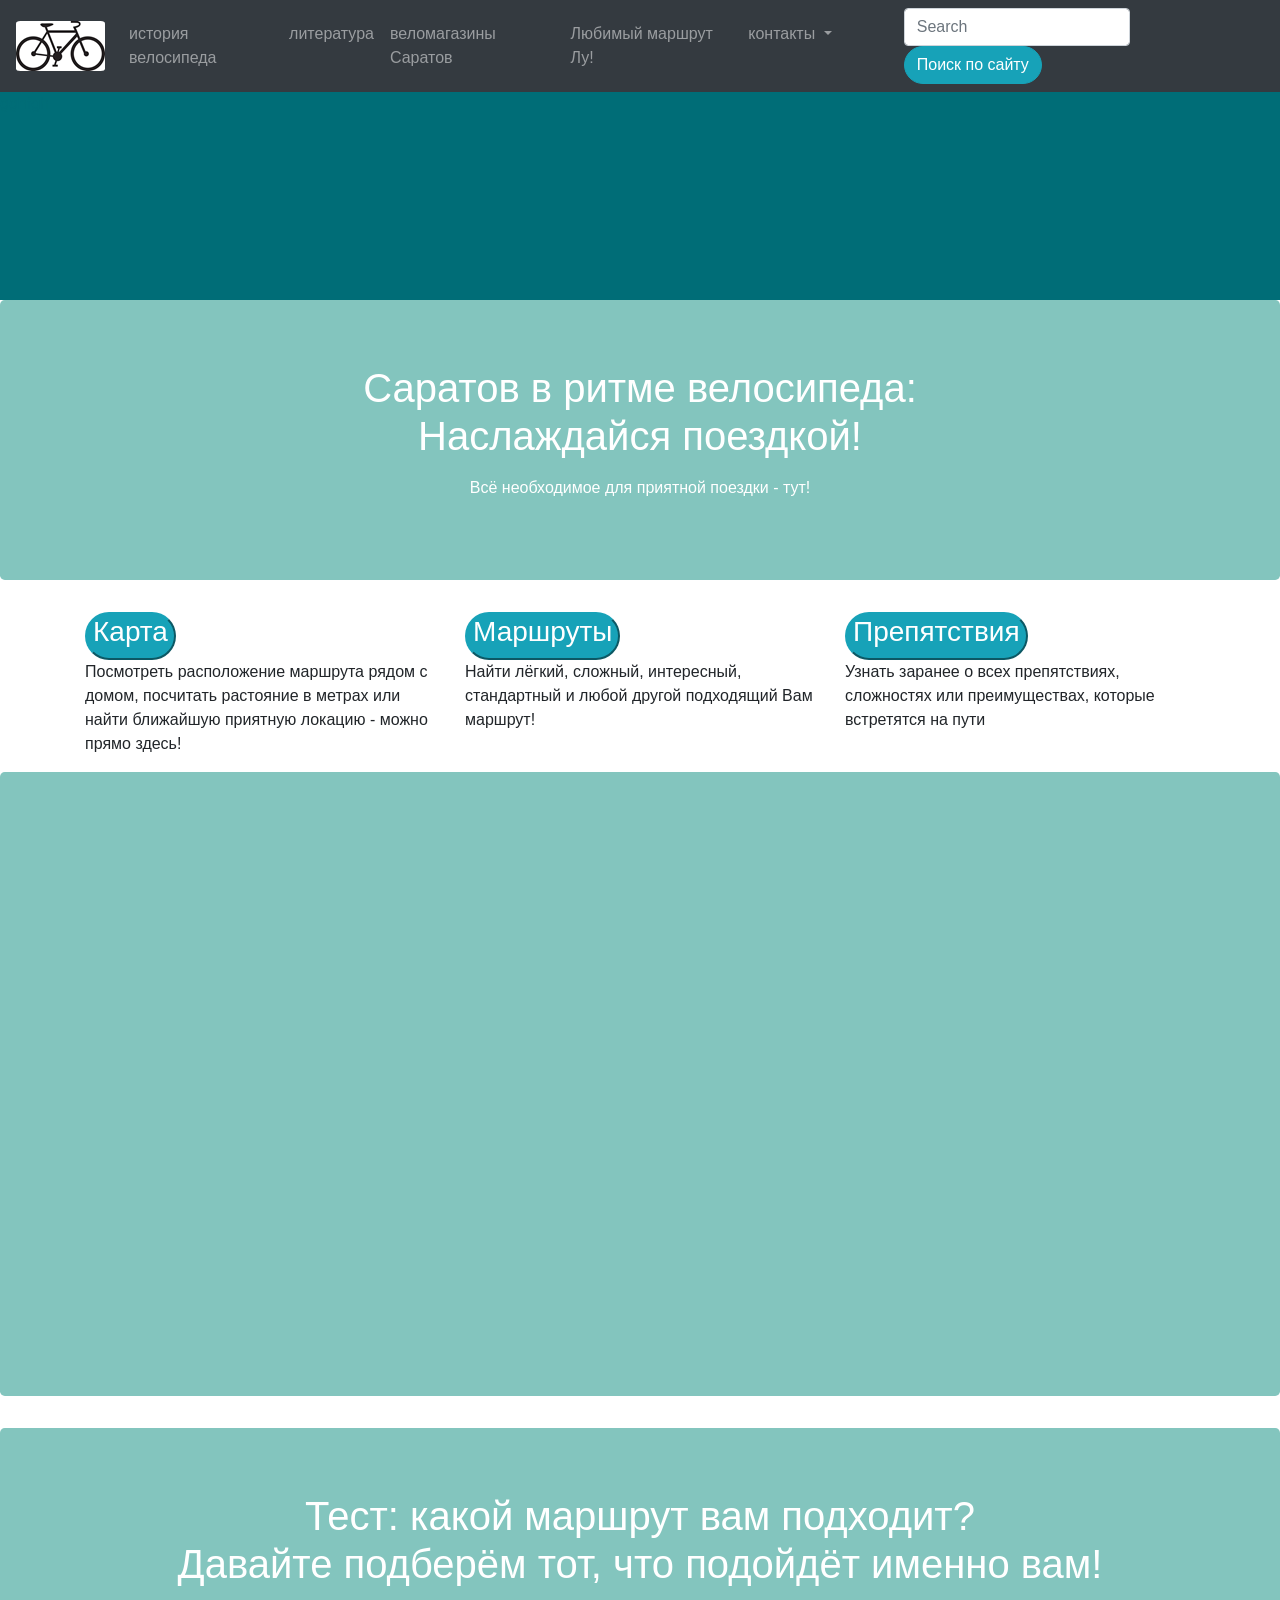
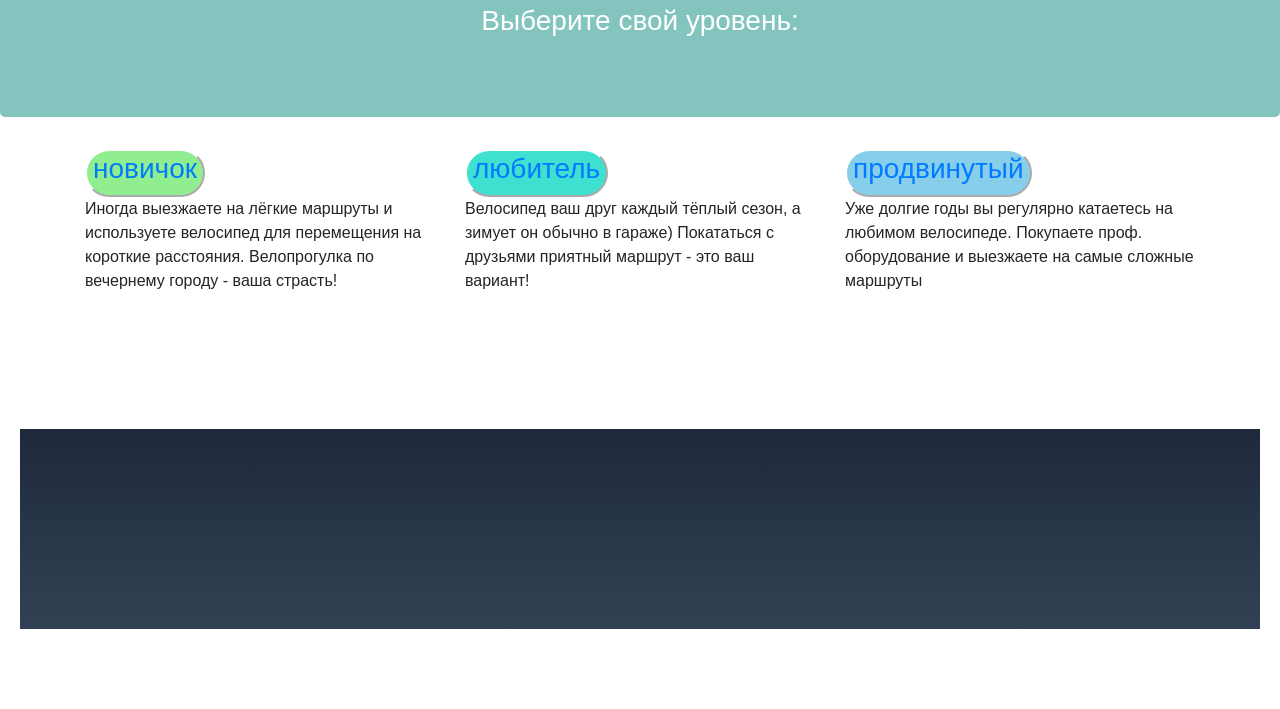
==== index.html @ 20992520 "index.html" ====
<!DOCTYPE html>
<html>
<head>

	<title>Вело-в-кайф</title>
	 <meta charset="utf-8">
	<!-- Latest compiled and minified CSS -->
<link rel="stylesheet" href="https://cdn.jsdelivr.net/npm/bootstrap@4.6.2/dist/css/bootstrap.min.css">
<!-- jQuery library -->
<script src="https://cdn.jsdelivr.net/npm/jquery@3.7.1/dist/jquery.slim.min.js"></script>
<!-- Popper JS -->
<script src="https://cdn.jsdelivr.net/npm/popper.js@1.16.1/dist/umd/popper.min.js"></script>
<!-- Latest compiled JavaScript -->
<script src="https://cdn.jsdelivr.net/npm/bootstrap@4.6.2/dist/js/bootstrap.bundle.min.js"></script>
<link rel="stylesheet" type="text/css" href='s/lu.css'>
<style>
/* BIKE ANIMATION */
.road {
  width: 100%; height: 200px; position: relative; overflow: hidden;
  margin-top: 40px; background: linear-gradient(#1e293b, #334155);}
</style>
</head>



<body>
<nav class="navbar navbar-expand-sm bg-dark navbar-dark">
  <!-- Brand -->
  <a class="navbar-brand" href='#'><img src="s/bike cool small.png" id='logo'></a>

  <!-- Links -->
  <ul class="navbar-nav">
  
    <li class="nav-item">
      <a class="nav-link" href="https://ru.wikipedia.org/wiki/%D0%98%D1%81%D1%82%D0%BE%D1%80%D0%B8%D1%8F_%D0%B2%D0%B5%D0%BB%D0%BE%D1%81%D0%B8%D0%BF%D0%B5%D0%B4%D0%B0?ysclid=mn31bdv90111599576">история велосипеда</a>
    </li>
      <li class="nav-item">
      <a class="nav-link" href="https://vk.com/topic-167177364_39029035?ysclid=mn31c1mnqg287287942">литература</a>
    </li>
    <li class="nav-item">
      <a class="nav-link" href="https://yandex.ru/maps/194/saratov/category/bicycle_shop/184107325/?ysclid=mn31avomj4960674689">веломагазины Саратов</a>
    </li>
	  <li class="nav-item">
      <a class="nav-link" href="#">Любимый маршрут Лу!</a>
    </li>

    <!-- Dropdown -->
    <li class="nav-item dropdown">
      <a class="nav-link dropdown-toggle" href="#" id="navbardrop" data-toggle="dropdown">
       контакты
      </a>
      <div class="dropdown-menu">
        <a class="dropdown-item" href="https://vk.com/luvelo?ysclid=mn318lg31q633401429">Сообщество "Велос"</a>
        <a class="dropdown-item" href="https://yandex.ru/maps/194/saratov/category/bike_rental/9933541986/?ysclid=mn319e70ty939929330">аренда велосипедов </a>
        <a class="dropdown-item" href="https://vk.com/lushechk?ysclid=mn319s6h8w990897000">связаться с Лу</a>
      </div>
    </li>
  </ul>
    <form class="form-inline" id="poisk" action="/action_page.php">
    <input class="form-control mr-sm-2" type="text" placeholder="Search">
    <button class="btn btn-info" type="submit">Поиск по сайту</button>
  </form>
</nav>


<div class="shapka">gghfgh </div>
<div class="jumbotron text-center">
  <h1>Саратов в ритме велосипеда:<p>Наслаждайся поездкой!</p></h1>
  <p>Всё необходимое для приятной поездки - тут!</p>
</div>
<div class="container">
  <div class="row">
    <div class="col-sm-4" id="midle">
      <button class="btn-info"><h3>Карта</h3></button>
      <p>Посмотреть расположение маршрута рядом с домом, посчитать растояние в метрах или найти ближайшую приятную локацию - можно прямо здесь!</p>
    </div>
    <div class="col-sm-4">
      <button class="btn-info"><h3>Маршруты</h3></button>
      <p>Найти лёгкий, сложный, интересный, стандартный и любой другой подходящий Вам маршрут!</p>
    </div>
    <div class="col-sm-4">
      <button class="btn-info"><h3>Препятствия</h3></button>
      <p>Узнать заранее о всех препятствиях, сложностях или преимуществах, которые встретятся на пути</p>
    </div>
  </div>
</div>

<div class="jumbotron text-center map" id="miid"><iframe src="https://yandex.ru/map-widget/v1/?um=constructor%3A0dbfe750ca2e8140b9980a78541d94a65ef4b93e8202fe2e82d9bf857a4b7809&amp;source=constructor" width="872" height="489" frameborder="0"></iframe>
</div>

<div class="jumbotron text-center">
  <h1>Тест: какой маршрут вам подходит? <p>Давайте подберём тот, что подойдёт именно вам! </p></h1>
  <h3><p>Выберите свой уровень:</p></h3>
</div>
<div class="container">
  <div class="row">
    <div class="col-sm-4">
      <button class="button" id="nov"><a href=""><h3 >новичок</h3></a></button>
      <p>Иногда выезжаете на лёгкие маршруты и используете велосипед для перемещения на короткие расстояния. Велопрогулка по вечернему городу - ваша страсть! </p>
    </div>
    <div class="col-sm-4">
      <button class="button"  id="lub"><a href=""><h3 >любитель</h3></a></button>
      <p>Велосипед ваш друг каждый тёплый сезон, а зимует он обычно в гараже) Покататься с друзьями приятный маршрут - это ваш вариант!</p>
    </div>
    <div class="col-sm-4">
      <button class="button" id="pro"><a href=""><h3>продвинутый</h3></a></button>
      <p>Уже долгие годы вы регулярно катаетесь на любимом велосипеде. Покупаете проф. оборудование и выезжаете на самые сложные маршруты</p>
    </div>
  </div>
</div>

<!-- ANIMATION -->
<div class="section">
<!--  <h2>Поехали<h2/> -->
  <div class="road">
    <div class="bike">
      <div class="wheel back"></div>
      <div class="wheel front"></div>
    </div>
  </div>
</div>


<script>
function scrollToSection() {
  document.getElementById('types').scrollIntoView({ behavior: 'smooth' });
}
</script>

</body>
</html>
---- s/lu.css ----
.map{}

body{background-color: bdd5ea}
#miid{background-color: bdd5ea;}
.button{border-color: white; border-radius: 3em}
#nov{background-color: lightgreen; border-color: white}
#lub{background-color: turquoise ;border-color: white}
#pro{background-color: skyblue;border-color: white}
.shapka{ height: 13em; color:#006d77; background-color: #006d77}
.jumbotron{background-color: #83c5be; color: white; font-family: }
#midle{border-radius: 10%}
.btn-info{border-radius: 3em}
#logo{border-radius: 5%;}
#poisk{margin-left: 4em }

}

/* BIKE ANIMATION */
.road {
  width: 100%;
  height: 200px;
  position: relative;
  overflow: hidden;
  margin-top: 40px; 
  background: linear-gradient(#1e293b, #334155);
}

.bike {
  position: absolute;
  bottom: 20px;
  left: -150px;
  width: 120px;
  height: 60px;
  animation: ride 6s linear infinite;
}

.wheel {
  width: 40px;
  height: 40px;
  border: 4px solid white;
  border-radius: 50%;
  position: absolute;
  animation: spin 1s linear infinite;}

.section {
  padding: 80px 20px;
  text-align: center;}
  
.front { right: 0; }
.back { left: 0; }

@keyframes ride {
  0% { left: -150px; }
  100% { left: 100%; }}

@keyframes spin {
  0% { transform: rotate(0deg); }
  100% { transform: rotate(360deg); }}
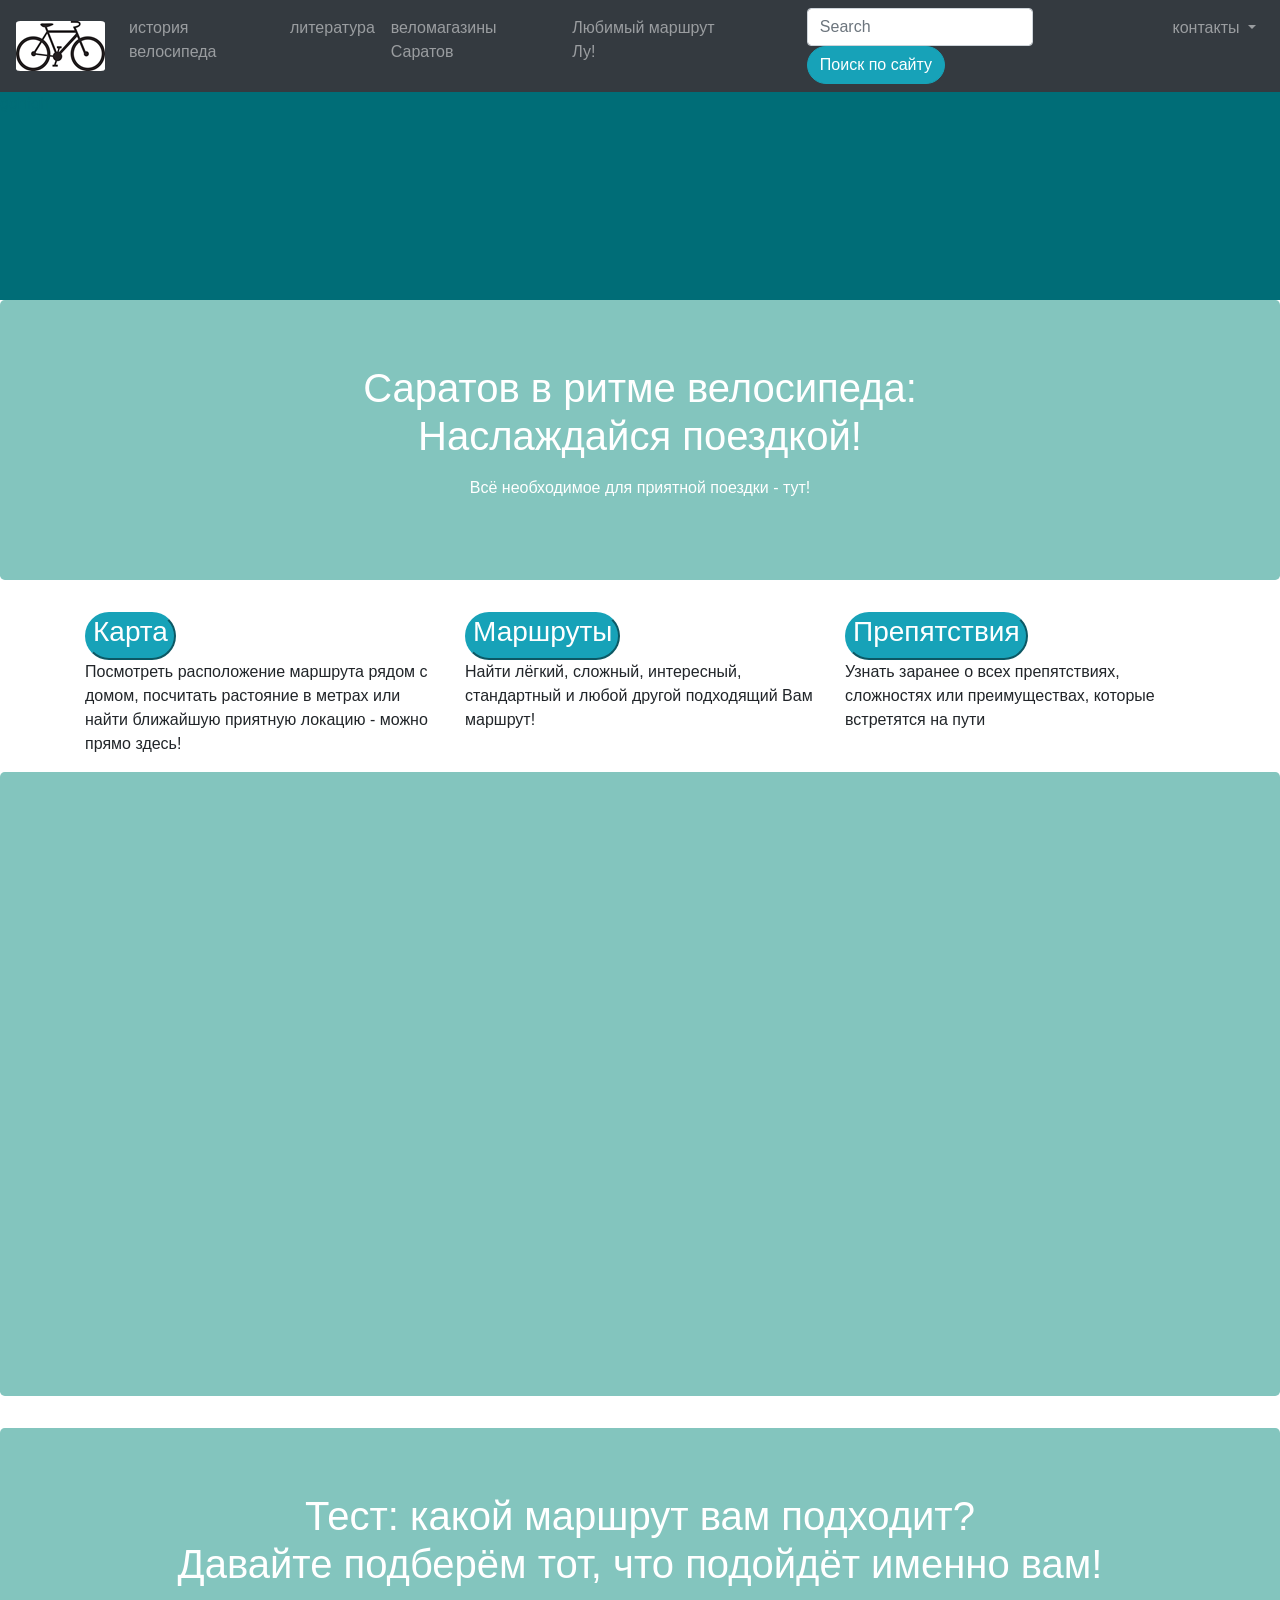
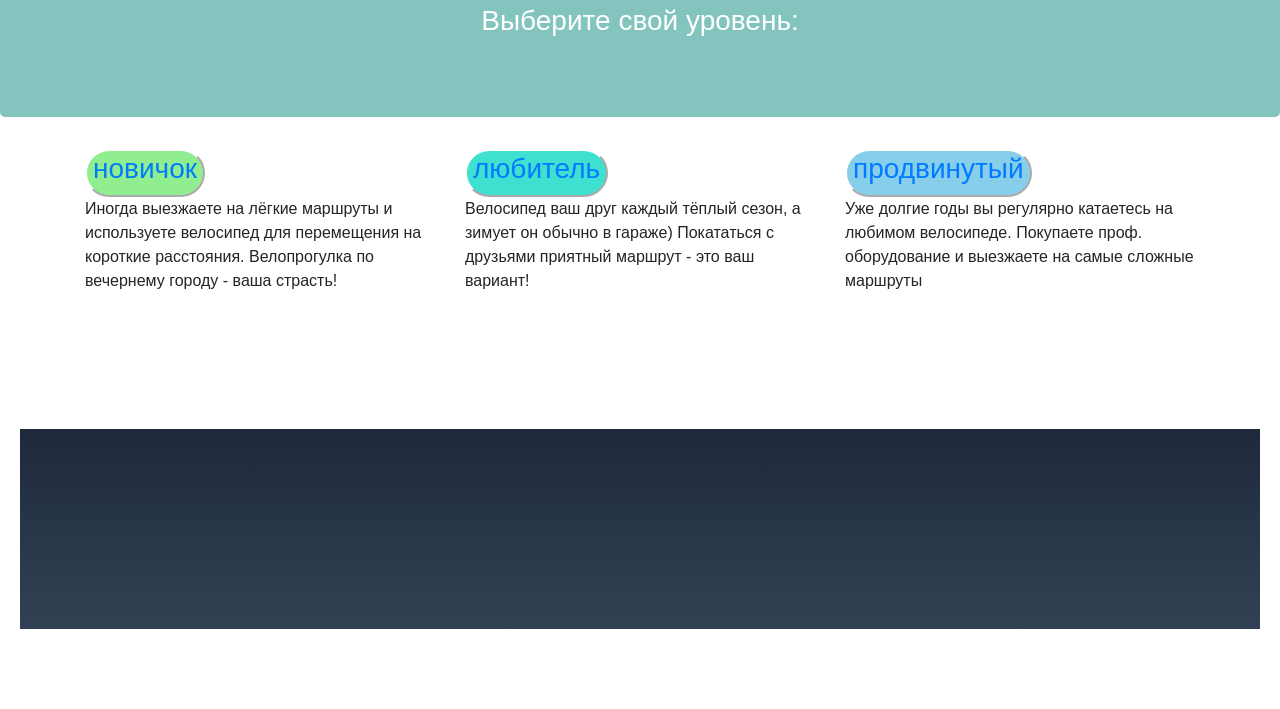
==== commit c533e812: "index.html" ====
--- a/index.html
+++ b/index.html
@@ -41,9 +41,13 @@
       <a class="nav-link" href="https://yandex.ru/maps/194/saratov/category/bicycle_shop/184107325/?ysclid=mn31avomj4960674689">веломагазины Саратов</a>
     </li>
 	  <li class="nav-item">
-      <a class="nav-link" href="#">Любимый маршрут Лу!</a>
+      <a class="nav-link" href="https://lusha-ceo.github.io/Luli-s-fav-map.github.io/">Любимый маршрут Лу!</a>
     </li>
 
+	<form class="form-inline" id="poisk" action="/action_page.php">
+    <input class="form-control mr-sm-2" type="text" placeholder="Search">
+    <button class="btn btn-info" type="submit">Поиск по сайту</button>
+  </form>
     <!-- Dropdown -->
     <li class="nav-item dropdown">
       <a class="nav-link dropdown-toggle" href="#" id="navbardrop" data-toggle="dropdown">
@@ -56,10 +60,7 @@
       </div>
     </li>
   </ul>
-    <form class="form-inline" id="poisk" action="/action_page.php">
-    <input class="form-control mr-sm-2" type="text" placeholder="Search">
-    <button class="btn btn-info" type="submit">Поиск по сайту</button>
-  </form>
+  
 </nav>
 
 
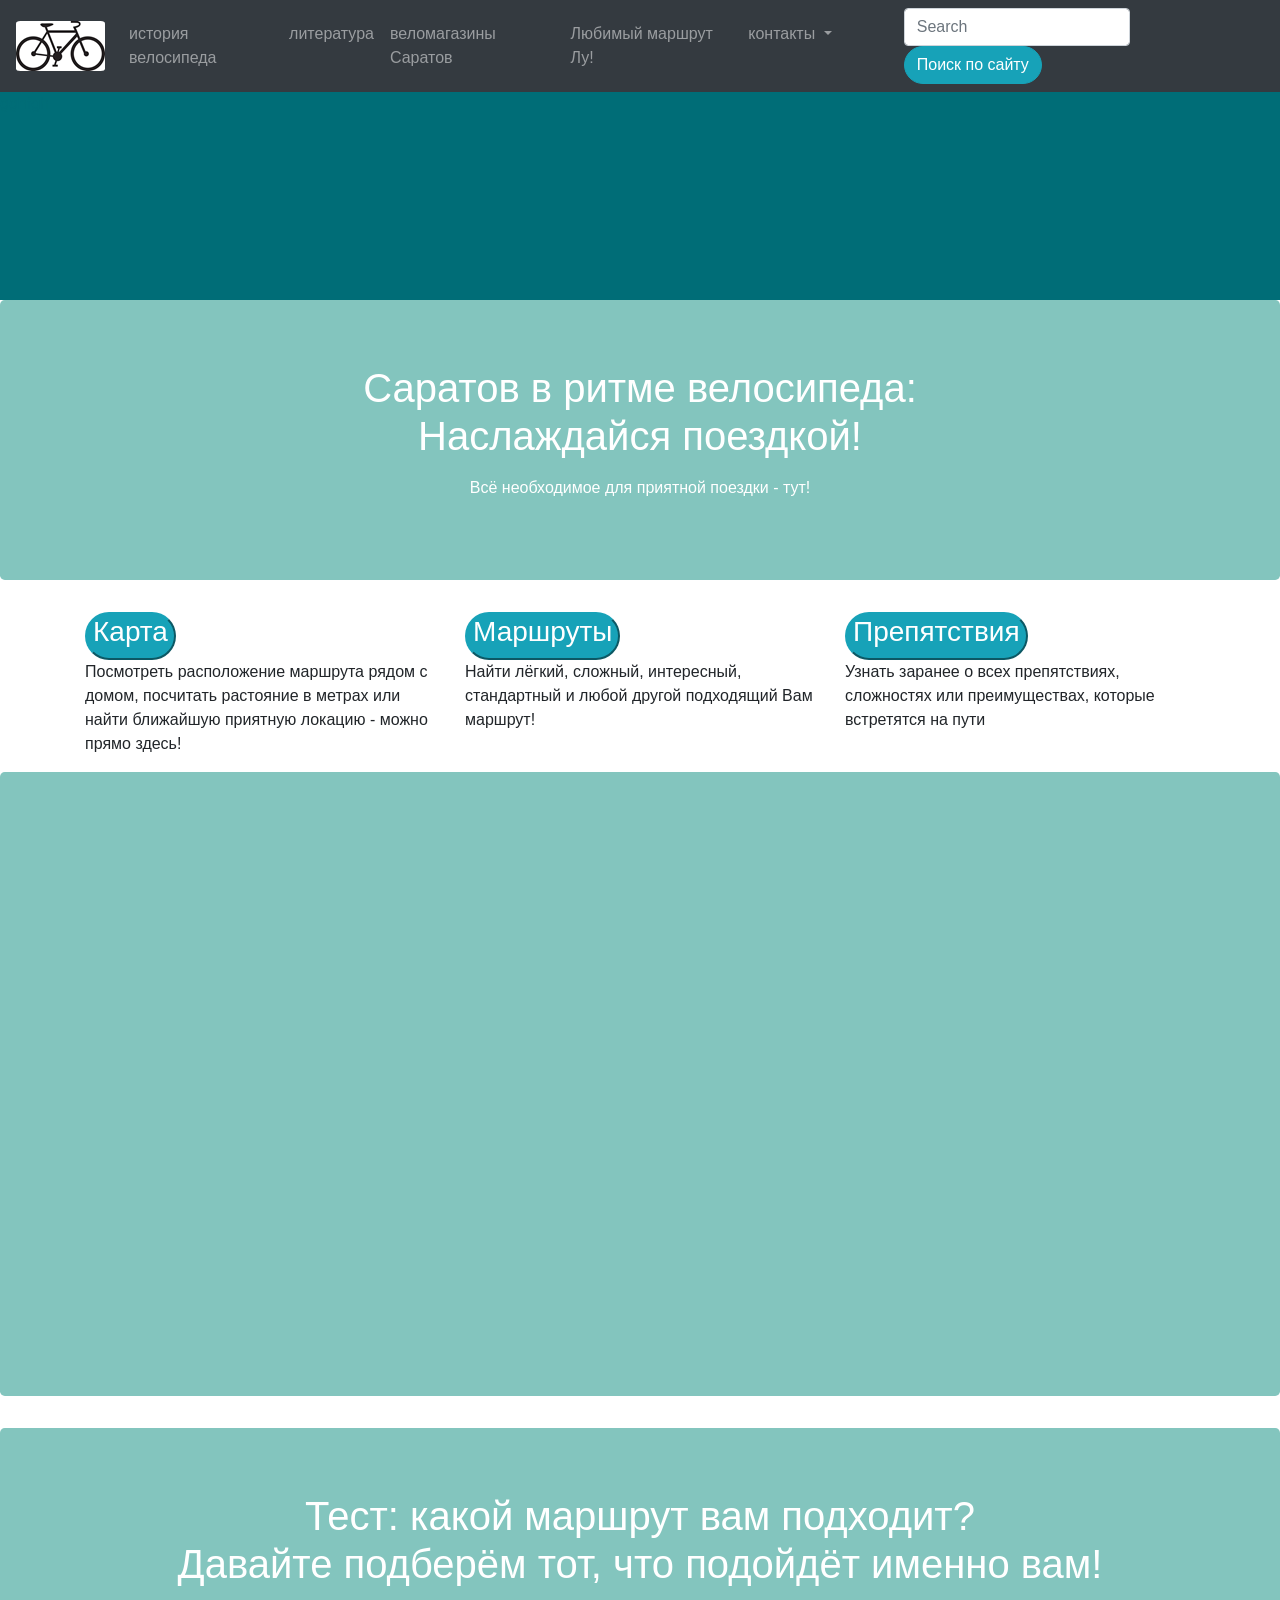
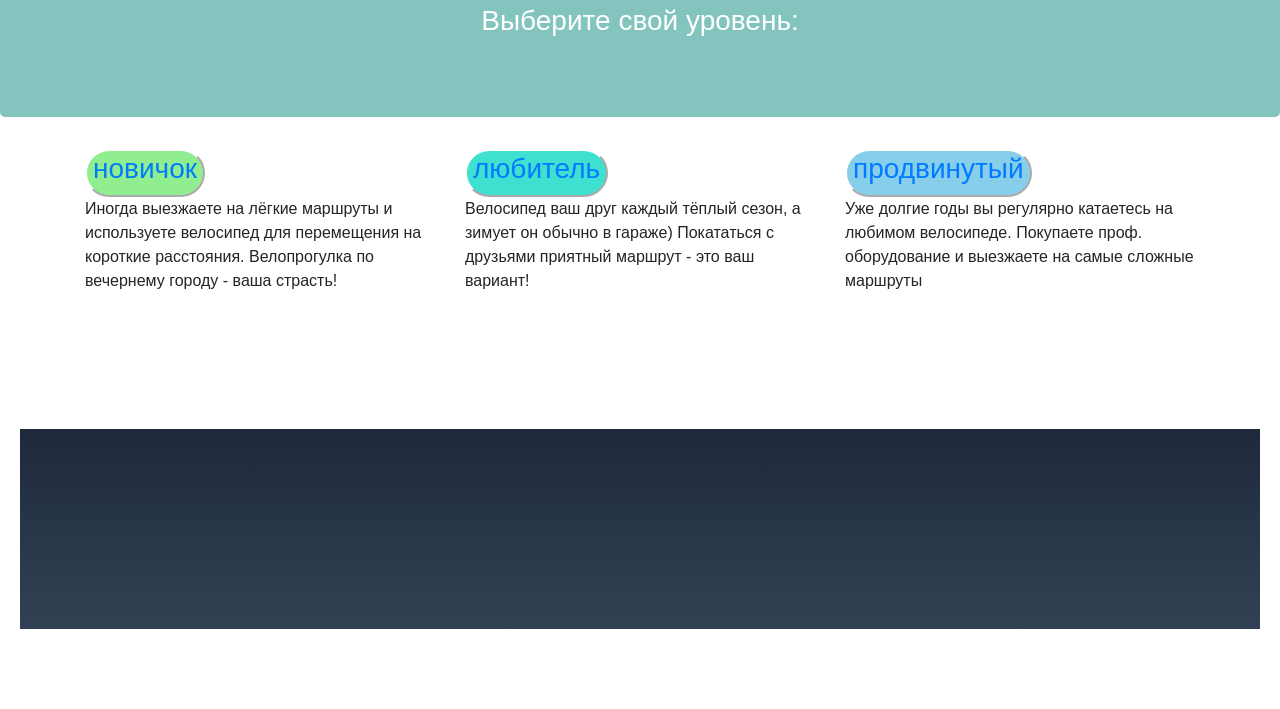
==== commit c78ce124: "index.html" ====
--- a/index.html
+++ b/index.html
@@ -44,10 +44,7 @@
       <a class="nav-link" href="https://lusha-ceo.github.io/Luli-s-fav-map.github.io/">Любимый маршрут Лу!</a>
     </li>
 
-	<form class="form-inline" id="poisk" action="/action_page.php">
-    <input class="form-control mr-sm-2" type="text" placeholder="Search">
-    <button class="btn btn-info" type="submit">Поиск по сайту</button>
-  </form>
+	
     <!-- Dropdown -->
     <li class="nav-item dropdown">
       <a class="nav-link dropdown-toggle" href="#" id="navbardrop" data-toggle="dropdown">
@@ -60,7 +57,10 @@
       </div>
     </li>
   </ul>
-  
+  <form class="form-inline" id="poisk" action="/action_page.php">
+    <input class="form-control mr-sm-2" type="text" placeholder="Search">
+    <button class="btn btn-info" type="submit">Поиск по сайту</button>
+  </form>
 </nav>
 
 
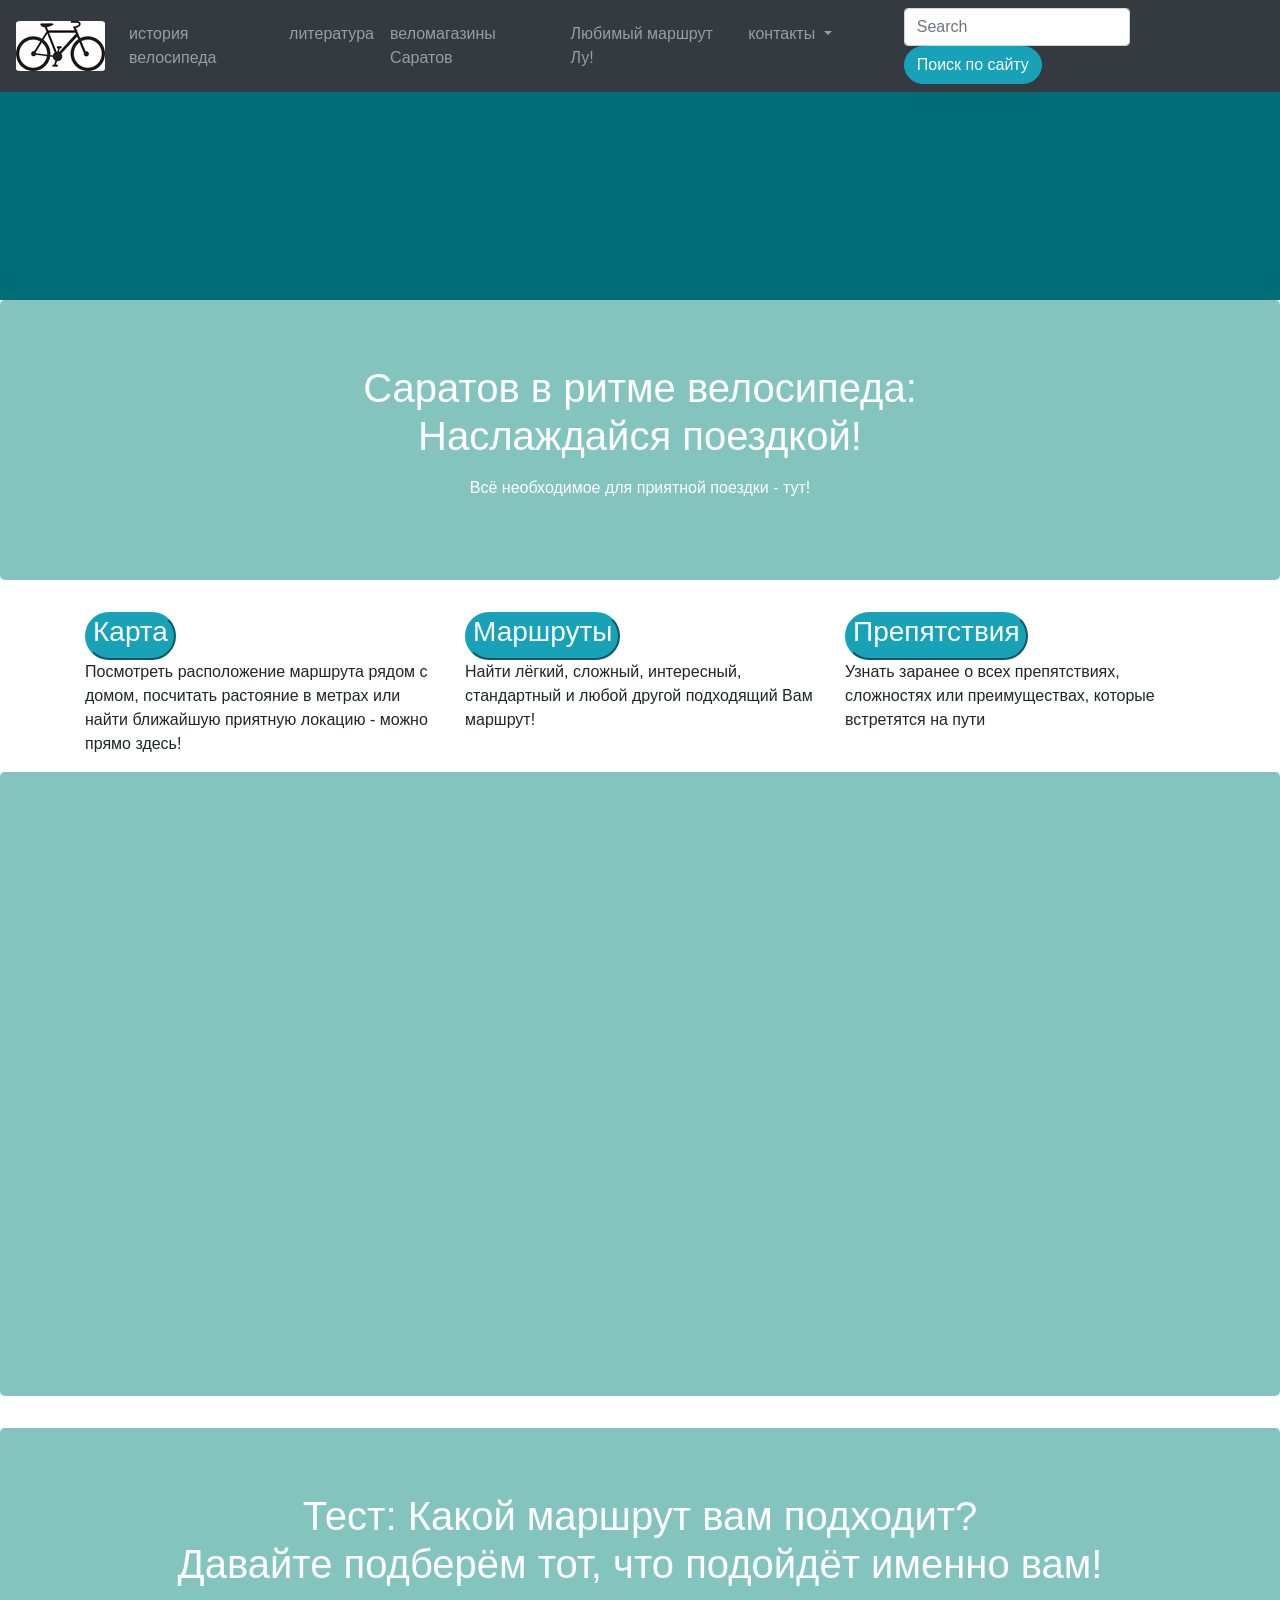
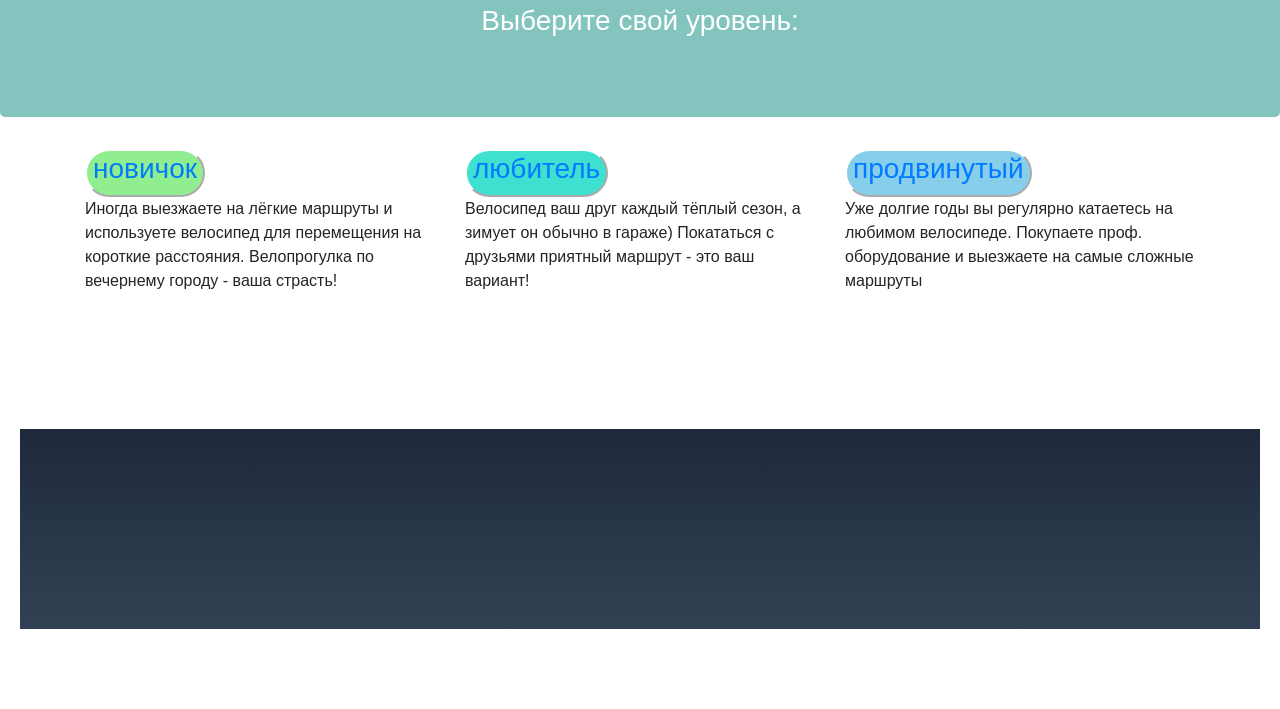
==== commit 5e16c7f0: "Update index.html" ====
--- a/index.html
+++ b/index.html
@@ -90,7 +90,7 @@
 </div>
 
 <div class="jumbotron text-center">
-  <h1>Тест: какой маршрут вам подходит? <p>Давайте подберём тот, что подойдёт именно вам! </p></h1>
+  <h1>Тест: Какой маршрут вам подходит? <p>Давайте подберём тот, что подойдёт именно вам! </p></h1>
   <h3><p>Выберите свой уровень:</p></h3>
 </div>
 <div class="container">
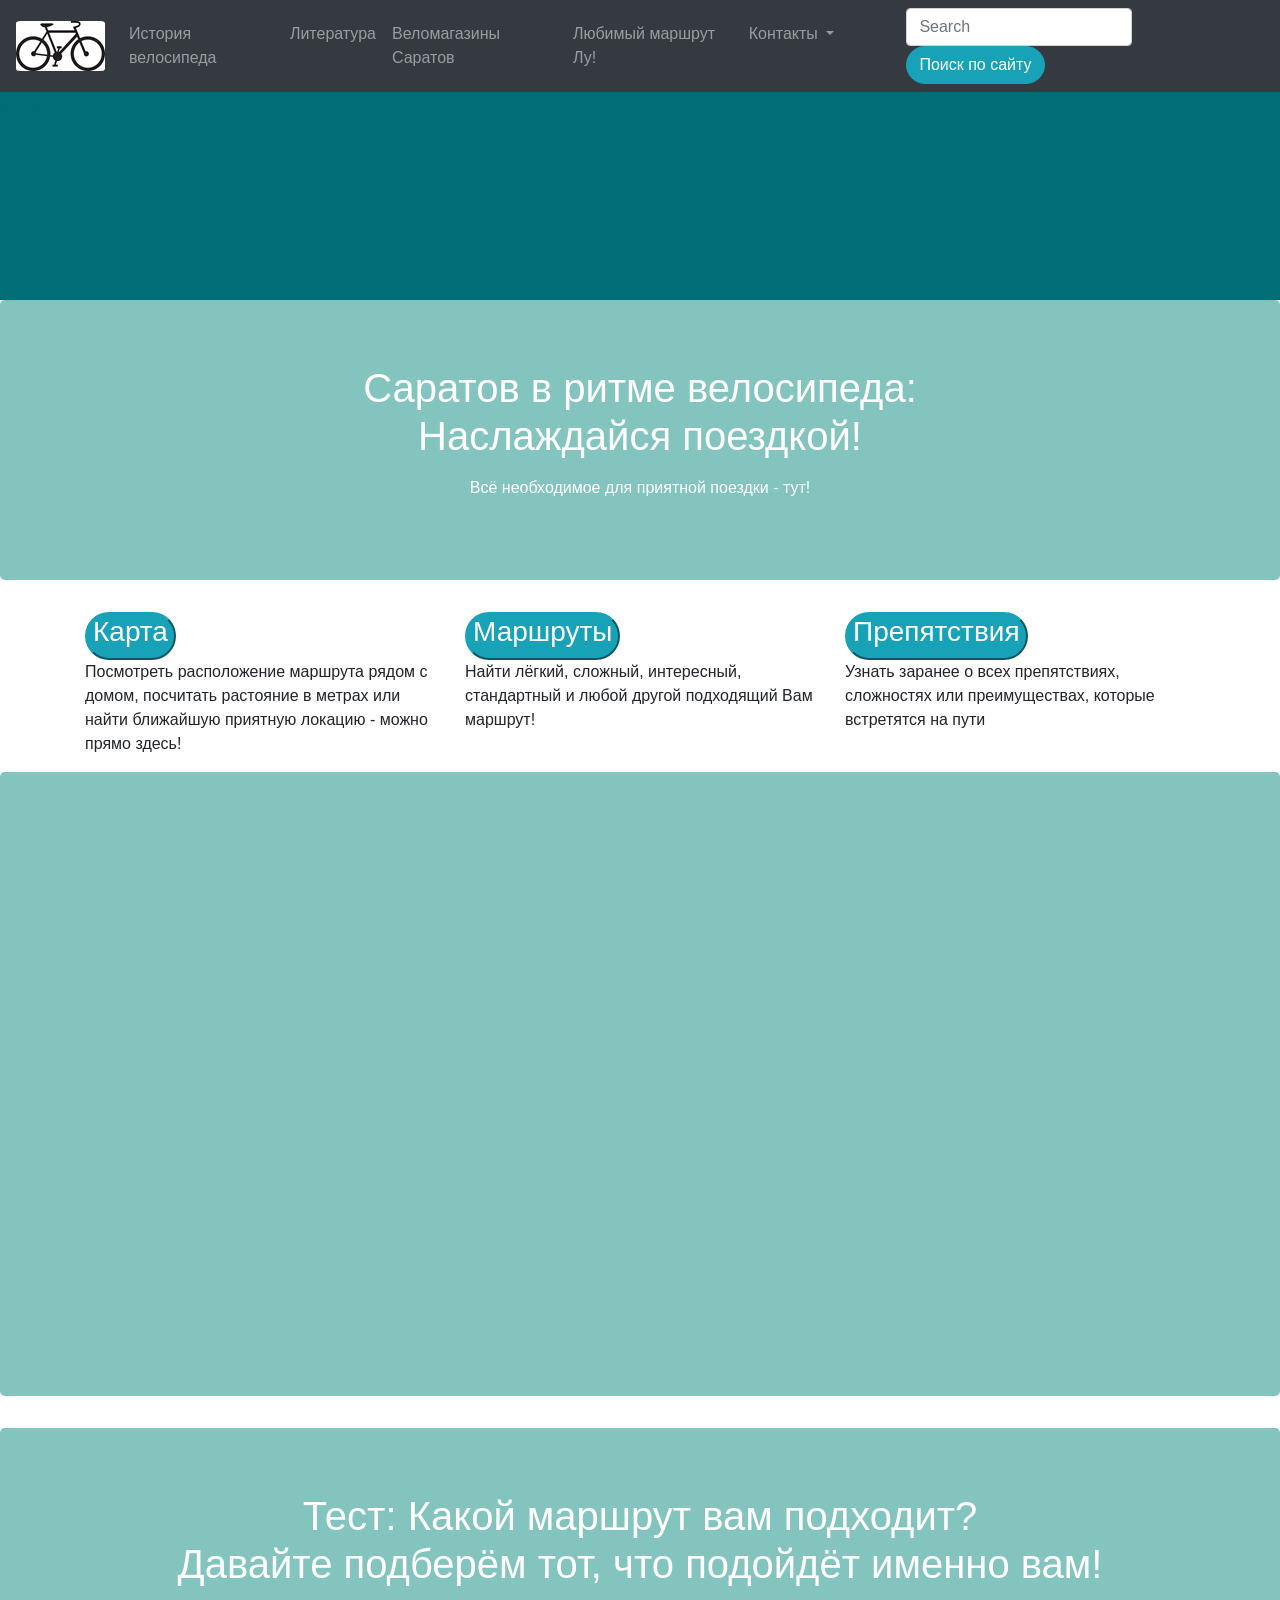
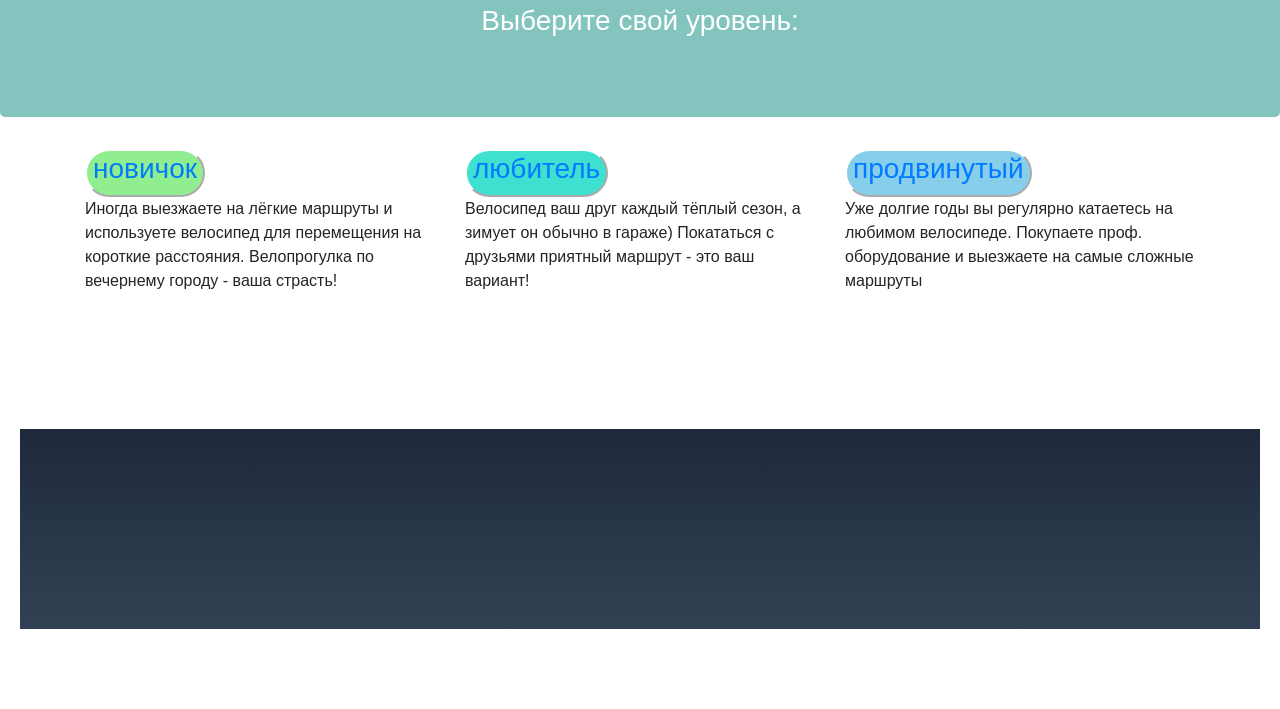
==== commit c7376689: "Update index.html" ====
--- a/index.html
+++ b/index.html
@@ -32,13 +32,13 @@
   <ul class="navbar-nav">
   
     <li class="nav-item">
-      <a class="nav-link" href="https://ru.wikipedia.org/wiki/%D0%98%D1%81%D1%82%D0%BE%D1%80%D0%B8%D1%8F_%D0%B2%D0%B5%D0%BB%D0%BE%D1%81%D0%B8%D0%BF%D0%B5%D0%B4%D0%B0?ysclid=mn31bdv90111599576">история велосипеда</a>
+      <a class="nav-link" href="https://ru.wikipedia.org/wiki/%D0%98%D1%81%D1%82%D0%BE%D1%80%D0%B8%D1%8F_%D0%B2%D0%B5%D0%BB%D0%BE%D1%81%D0%B8%D0%BF%D0%B5%D0%B4%D0%B0?ysclid=mn31bdv90111599576">История велосипеда</a>
     </li>
       <li class="nav-item">
-      <a class="nav-link" href="https://vk.com/topic-167177364_39029035?ysclid=mn31c1mnqg287287942">литература</a>
+      <a class="nav-link" href="https://vk.com/topic-167177364_39029035?ysclid=mn31c1mnqg287287942">Литература</a>
     </li>
     <li class="nav-item">
-      <a class="nav-link" href="https://yandex.ru/maps/194/saratov/category/bicycle_shop/184107325/?ysclid=mn31avomj4960674689">веломагазины Саратов</a>
+      <a class="nav-link" href="https://yandex.ru/maps/194/saratov/category/bicycle_shop/184107325/?ysclid=mn31avomj4960674689">Веломагазины Саратов</a>
     </li>
 	  <li class="nav-item">
       <a class="nav-link" href="https://lusha-ceo.github.io/Luli-s-fav-map.github.io/">Любимый маршрут Лу!</a>
@@ -48,12 +48,12 @@
     <!-- Dropdown -->
     <li class="nav-item dropdown">
       <a class="nav-link dropdown-toggle" href="#" id="navbardrop" data-toggle="dropdown">
-       контакты
+       Контакты
       </a>
       <div class="dropdown-menu">
         <a class="dropdown-item" href="https://vk.com/luvelo?ysclid=mn318lg31q633401429">Сообщество "Велос"</a>
-        <a class="dropdown-item" href="https://yandex.ru/maps/194/saratov/category/bike_rental/9933541986/?ysclid=mn319e70ty939929330">аренда велосипедов </a>
-        <a class="dropdown-item" href="https://vk.com/lushechk?ysclid=mn319s6h8w990897000">связаться с Лу</a>
+        <a class="dropdown-item" href="https://yandex.ru/maps/194/saratov/category/bike_rental/9933541986/?ysclid=mn319e70ty939929330">Аренда велосипедов </a>
+        <a class="dropdown-item" href="https://vk.com/lushechk?ysclid=mn319s6h8w990897000">Связаться с Лу</a>
       </div>
     </li>
   </ul>
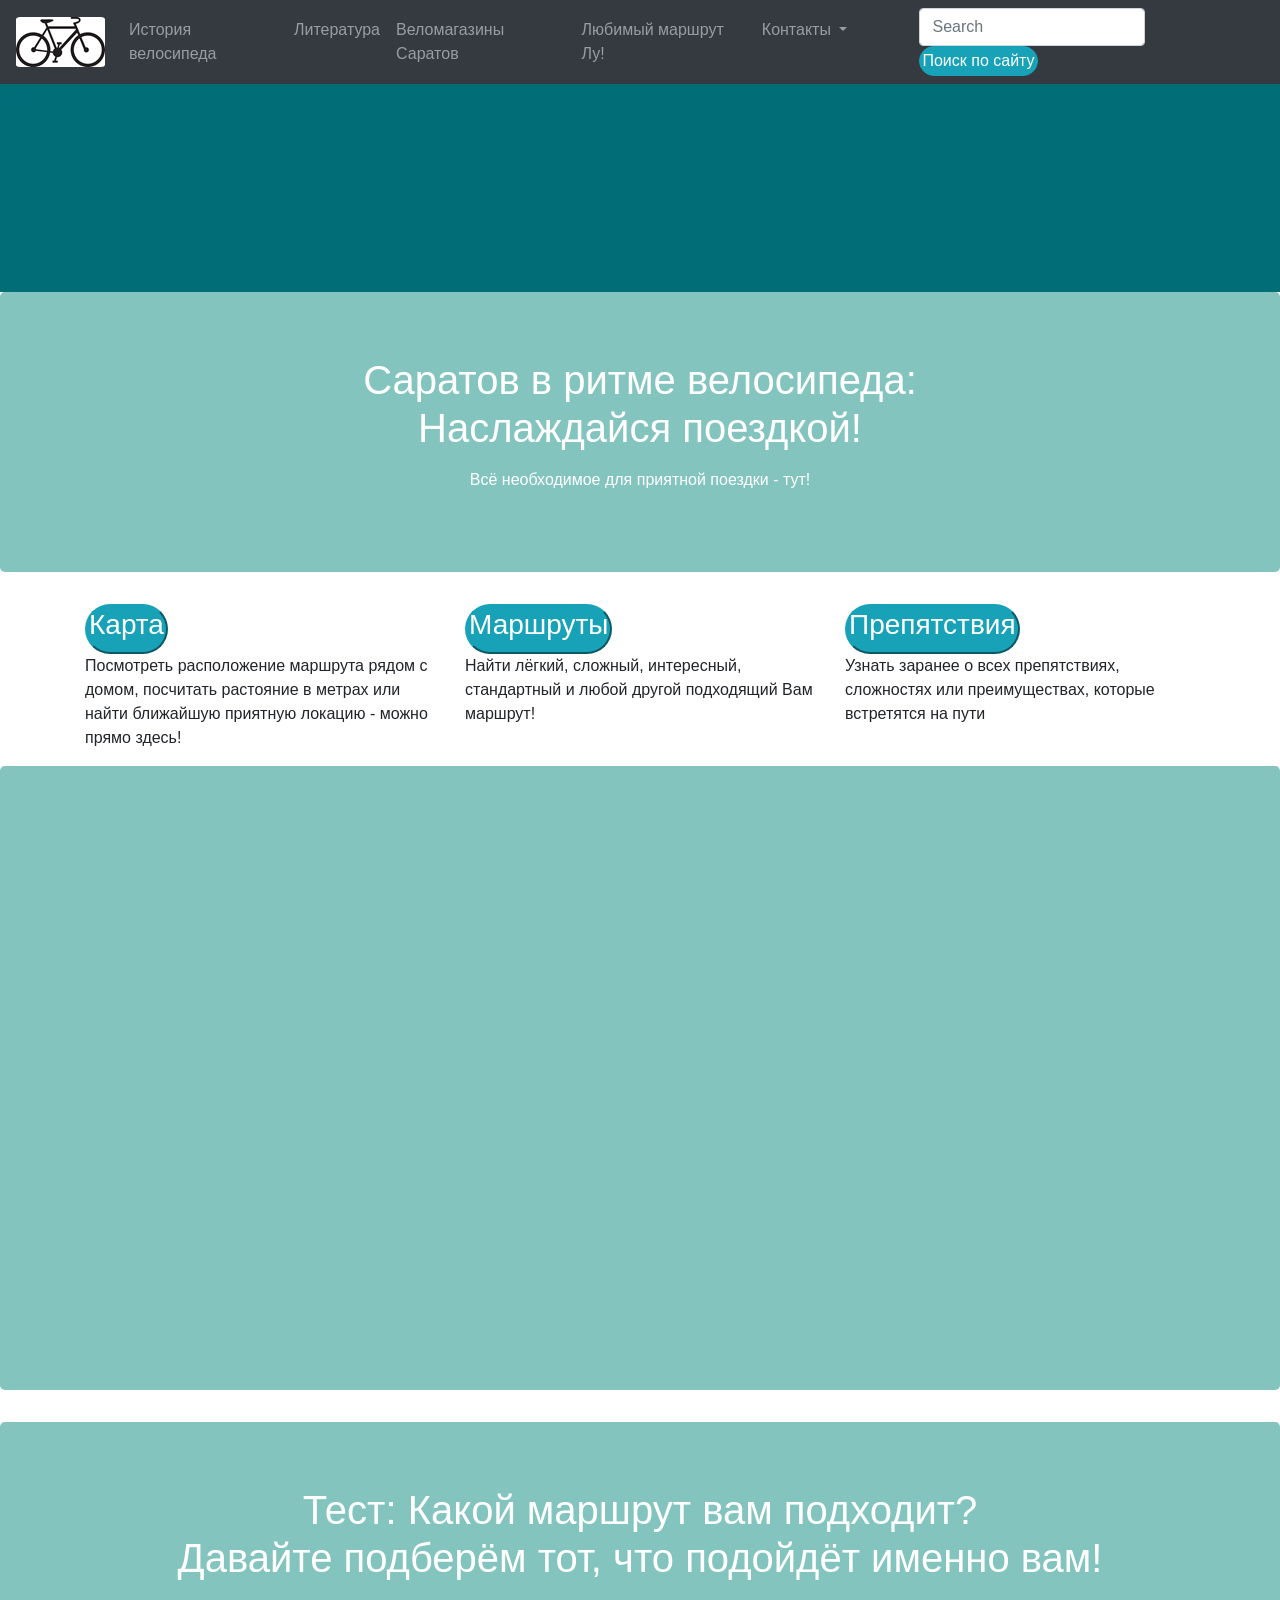
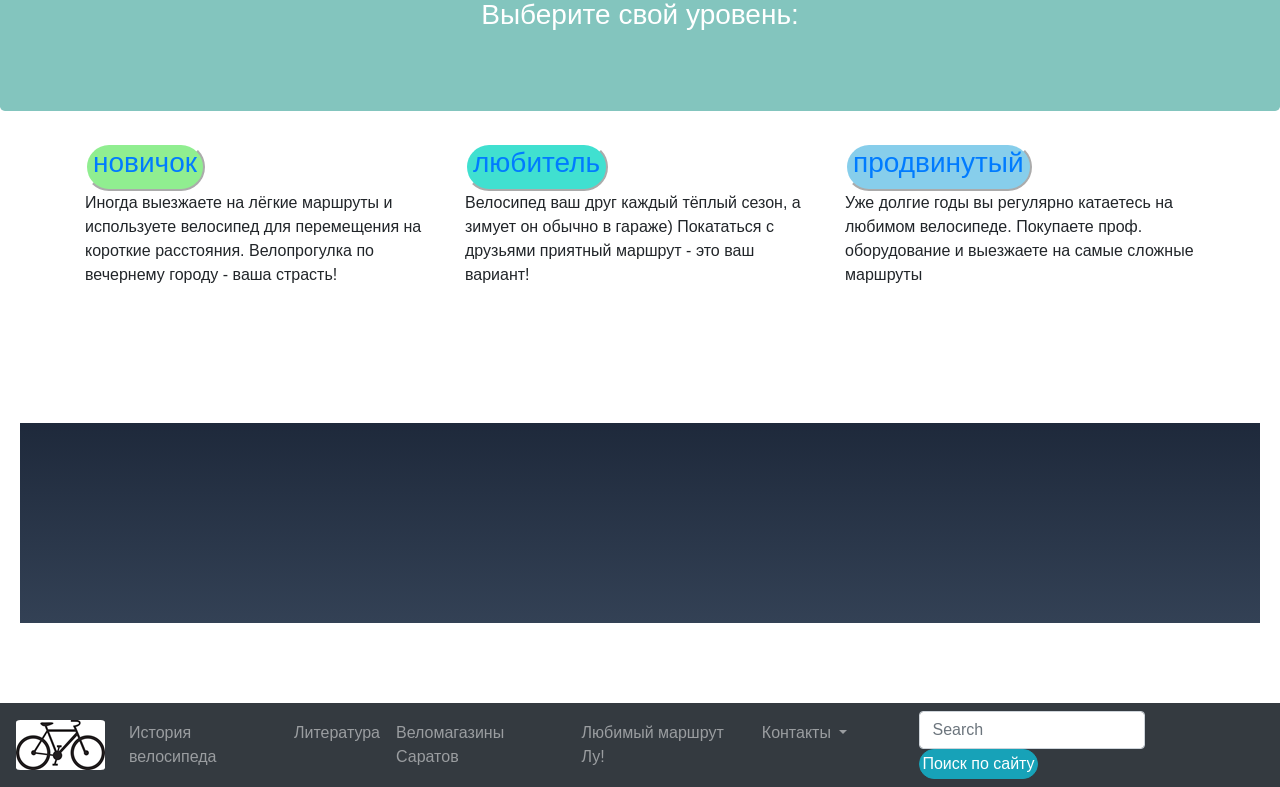
==== commit 29e2fd64: "Update index.html" ====
--- a/index.html
+++ b/index.html
@@ -121,6 +121,45 @@
   </div>
 </div>
 
+<nav class="navbar navbar-expand-sm bg-dark navbar-dark">
+  <!-- Brand -->
+  <a class="navbar-brand" href='#'><img src="s/bike cool small.png" id='logo'></a>
+
+  <!-- Links -->
+  <ul class="navbar-nav">
+  
+    <li class="nav-item">
+      <a class="nav-link" href="https://ru.wikipedia.org/wiki/%D0%98%D1%81%D1%82%D0%BE%D1%80%D0%B8%D1%8F_%D0%B2%D0%B5%D0%BB%D0%BE%D1%81%D0%B8%D0%BF%D0%B5%D0%B4%D0%B0?ysclid=mn31bdv90111599576">История велосипеда</a>
+    </li>
+      <li class="nav-item">
+      <a class="nav-link" href="https://vk.com/topic-167177364_39029035?ysclid=mn31c1mnqg287287942">Литература</a>
+    </li>
+    <li class="nav-item">
+      <a class="nav-link" href="https://yandex.ru/maps/194/saratov/category/bicycle_shop/184107325/?ysclid=mn31avomj4960674689">Веломагазины Саратов</a>
+    </li>
+	  <li class="nav-item">
+      <a class="nav-link" href="https://lusha-ceo.github.io/Luli-s-fav-map.github.io/">Любимый маршрут Лу!</a>
+    </li>
+
+	
+    <!-- Dropdown -->
+    <li class="nav-item dropdown">
+      <a class="nav-link dropdown-toggle" href="#" id="navbardrop" data-toggle="dropdown">
+       Контакты
+      </a>
+      <div class="dropdown-menu">
+        <a class="dropdown-item" href="https://vk.com/luvelo?ysclid=mn318lg31q633401429">Сообщество "Велос"</a>
+        <a class="dropdown-item" href="https://yandex.ru/maps/194/saratov/category/bike_rental/9933541986/?ysclid=mn319e70ty939929330">Аренда велосипедов </a>
+        <a class="dropdown-item" href="https://vk.com/lushechk?ysclid=mn319s6h8w990897000">Связаться с Лу</a>
+      </div>
+    </li>
+  </ul>
+  <form class="form-inline" id="poisk" action="/action_page.php">
+    <input class="form-control mr-sm-2" type="text" placeholder="Search">
+    <button class="btn btn-info" type="submit">Поиск по сайту</button>
+  </form>
+</nav>
+
 
 <script>
 function scrollToSection() {
--- a/s/lu.css
+++ b/s/lu.css
@@ -9,50 +9,50 @@
 .shapka{ height: 13em; color:#006d77; background-color: #006d77}
 .jumbotron{background-color: #83c5be; color: white; font-family: }
 #midle{border-radius: 10%}
-.btn-info{border-radius: 3em}
+.btn-info{border-radius: 3em; padding: 2px}
 #logo{border-radius: 5%;}
-#poisk{margin-left: 4em }
-
-}
-
-/* BIKE ANIMATION */
-.road {
-  width: 100%;
-  height: 200px;
-  position: relative;
-  overflow: hidden;
-  margin-top: 40px; 
-  background: linear-gradient(#1e293b, #334155);
-}
-
-.bike {
-  position: absolute;
-  bottom: 20px;
-  left: -150px;
-  width: 120px;
-  height: 60px;
-  animation: ride 6s linear infinite;
-}
-
-.wheel {
-  width: 40px;
-  height: 40px;
-  border: 4px solid white;
-  border-radius: 50%;
-  position: absolute;
-  animation: spin 1s linear infinite;}
-
-.section {
-  padding: 80px 20px;
-  text-align: center;}
-  
-.front { right: 0; }
-.back { left: 0; }
-
-@keyframes ride {
-  0% { left: -150px; }
-  100% { left: 100%; }}
-
-@keyframes spin {
-  0% { transform: rotate(0deg); }
-  100% { transform: rotate(360deg); }}
+#poisk{margin-left: 4em }
+
+}
+
+/* BIKE ANIMATION */
+.road {
+  width: 100%;
+  height: 200px;
+  position: relative;
+  overflow: hidden;
+  margin-top: 40px; 
+  background: linear-gradient(#1e293b, #334155);
+}
+
+.bike {
+  position: absolute;
+  bottom: 20px;
+  left: -150px;
+  width: 120px;
+  height: 60px;
+  animation: ride 6s linear infinite;
+}
+
+.wheel {
+  width: 40px;
+  height: 40px;
+  border: 4px solid white;
+  border-radius: 50%;
+  position: absolute;
+  animation: spin 1s linear infinite;}
+
+.section {
+  padding: 80px 20px;
+  text-align: center;}
+  
+.front { right: 0; }
+.back { left: 0; }
+
+@keyframes ride {
+  0% { left: -150px; }
+  100% { left: 100%; }}
+
+@keyframes spin {
+  0% { transform: rotate(0deg); }
+  100% { transform: rotate(360deg); }}
